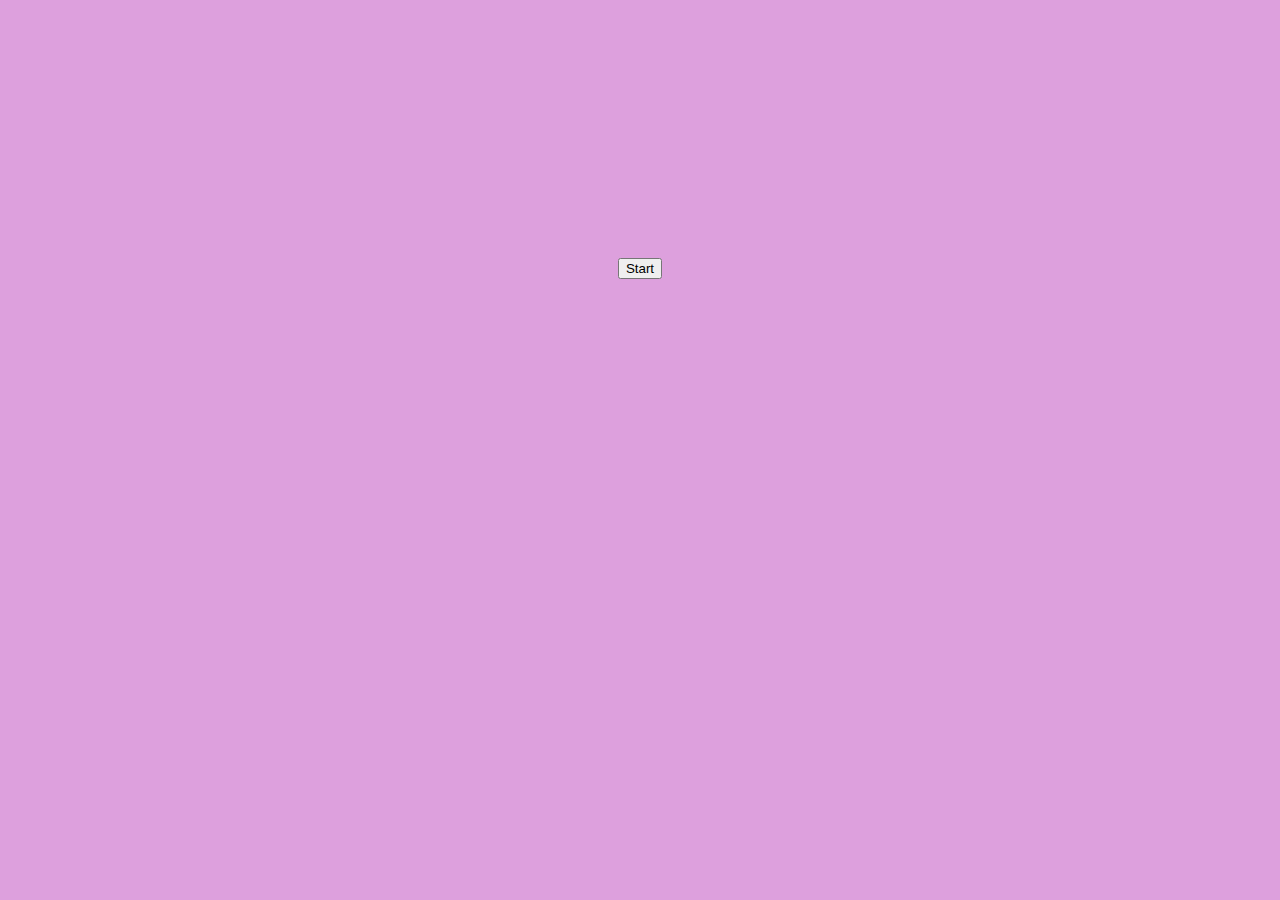
==== index.html @ 9bd62ded "update" ====
<!DOCTYPE html>
<html lang="pt-br">
<head>
    <meta charset="UTF-8">
    <meta name="viewport" content="width=device-width, initial-scale=1.0">
    <title>Document</title>
    <style>
        body{
            background-color: plum;
        }
        div{
            text-align: center;
            padding: 250px;
        }
    </style>
</head>
<body>
    <div><button>Start</button></div>
</body>
</html>
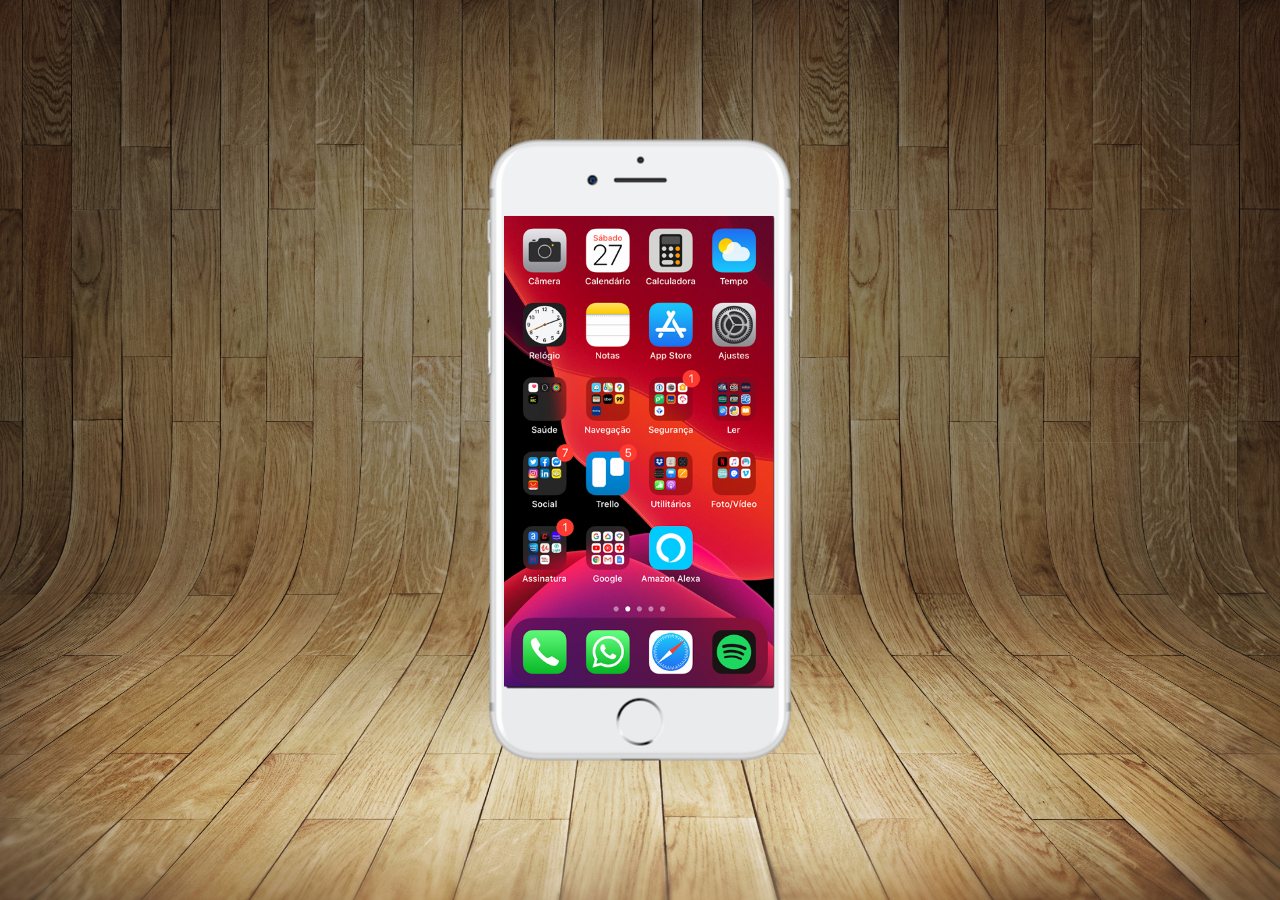
==== commit c7749d05: "update" ====
--- a/index.html
+++ b/index.html
@@ -1,20 +1,20 @@
 <!DOCTYPE html>
 <html lang="pt-br">
 <head>
-    <meta charset="UTF-8">
+    <meta charset= >
     <meta name="viewport" content="width=device-width, initial-scale=1.0">
-    <title>Document</title>
-    <style>
-        body{
-            background-color: plum;
-        }
-        div{
-            text-align: center;
-            padding: 250px;
-        }
-    </style>
+    <title>Projeto Rede Social</title>
+    <link rel="stylesheet" href="estilo/estilo.css">
+    <link rel="shortcut icon" href="img/favicon.ico" type="image/x-icon">
 </head>
 <body>
-    <div><button>Start</button></div>
+    <main>
+        <section id="telefone">
+            <iframe src="pagextras/home.html" name="tela" id="tela" frameborder="0"></iframe>
+        </section>
+        <section id="redes">
+
+        </section>
+    </main>
 </body>
 </html>--- a/estilo/estilo.css
+++ b/estilo/estilo.css
@@ -0,0 +1,39 @@
+@charset "UTF-8";
+
+*{  
+    margin: 0px;
+    padding: 0px;
+    font-family: Arial, Helvetica, sans-serif;
+}
+
+
+    
+body{
+    background: url(../img/fundo-madeira.jpg) no-repeat top center;
+    background-size: cover;
+    background-attachment: fixed;
+}
+
+main{
+    position: relative;
+    height: 100vh;
+}
+
+section#telefone{
+    position: absolute;
+    top: 50%;
+    left: 50%;
+    transform: translate( -50%, -50%);
+
+    height: 627px;
+    width: 311px;
+    background: url(../img/frame-iphone.png) no-repeat;
+}
+
+iframe#tela{
+    position: relative;
+    top:79px;
+    left:19px;
+    height: 471px;
+    width: 270px;
+}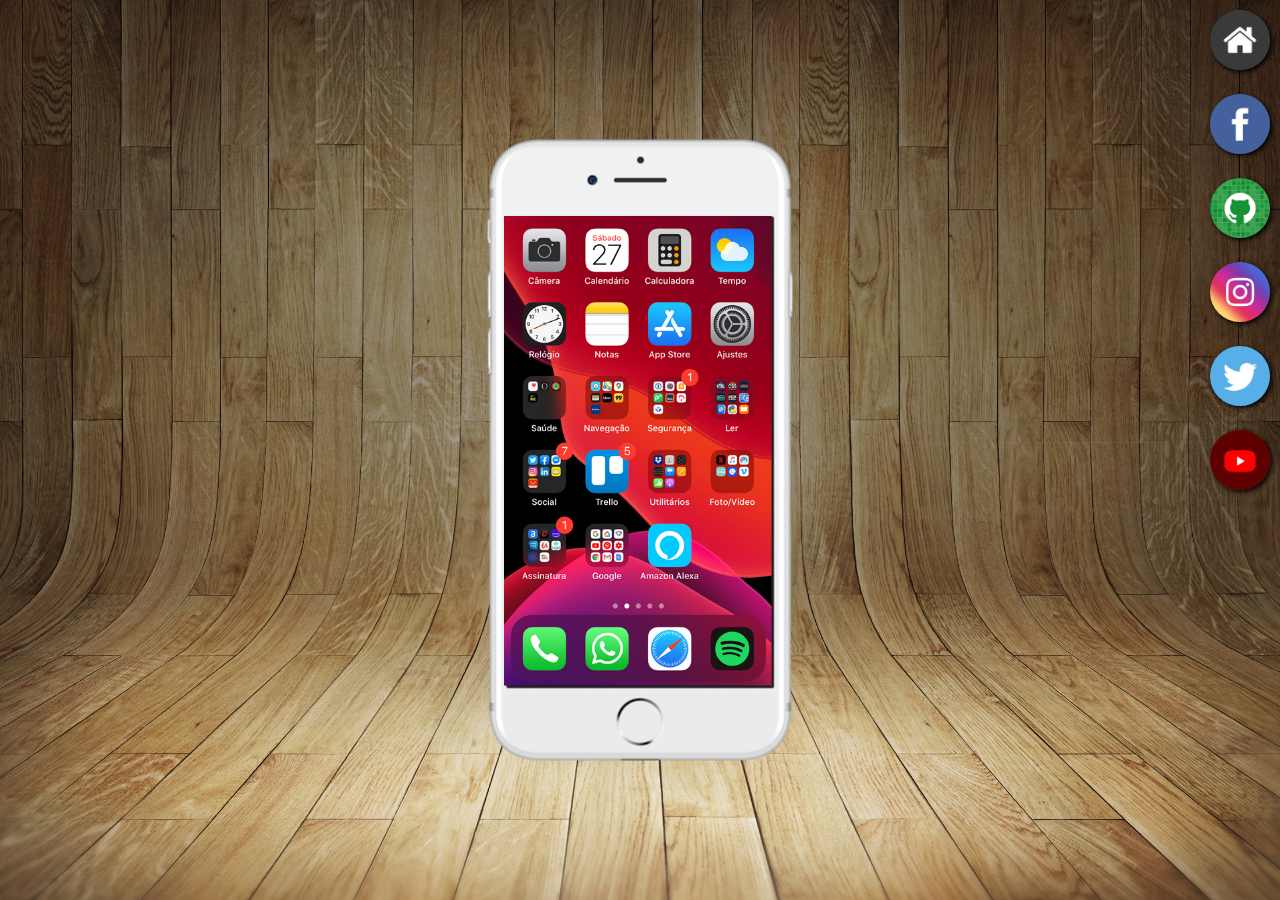
==== commit 835e4498: "update css" ====
--- a/index.html
+++ b/index.html
@@ -10,10 +10,17 @@
 <body>
     <main>
         <section id="telefone">
-            <iframe src="pagextras/home.html" name="tela" id="tela" frameborder="0"></iframe>
+            <iframe src="pagextras/home.html" name="tela" id="tela" frameborder="0">
+                Seu navegador não é compatível com isso.
+            </iframe>
         </section>
         <section id="redes">
-
+            <a href="#"><img src="img/logo-home.jpg" alt=""></a><br>
+            <a href="#" target="tela"><img src="img/logo-facebook.jpg" alt="facebook"></a><br>
+            <a href="#" target="tela"><img src="img/logo-github.jpg" alt="git hub"></a><br>
+            <a href="#" target="tela"><img src="img/logo-instagram.jpg" alt="instagram"></a><br>
+            <a href="#" target="tela"><img src="img/logo-twitter.jpg" alt="x"></a><br>
+            <a href="#" target="tela"><img src="img/logo-youtube.jpg" alt="youtube"></a><br>
         </section>
     </main>
 </body>
--- a/estilo/estilo.css
+++ b/estilo/estilo.css
@@ -30,10 +30,32 @@
     background: url(../img/frame-iphone.png) no-repeat;
 }
 
+section#redes{
+    text-align: right;
+}
+
+
+section#redes > a > img{
+    width: 60px;
+    margin:10px;
+    border-radius: 50%;
+    box-shadow: 2px 2px 5px black;
+    box-sizing: border-box;
+}
+
+section#redes img:hover{
+    border: 2px solid rgba(255, 255, 255, 0.493);
+    transform: translate(-3px, -3px);
+    box-shadow: 5px 5px 10px black;
+    transition: transform .5s border 1s;
+}
+
+
 iframe#tela{
     position: relative;
     top:79px;
     left:19px;
-    height: 471px;
-    width: 270px;
+    height: 470px;
+    width: 268px;
+    scroll-margin: 0px;
 }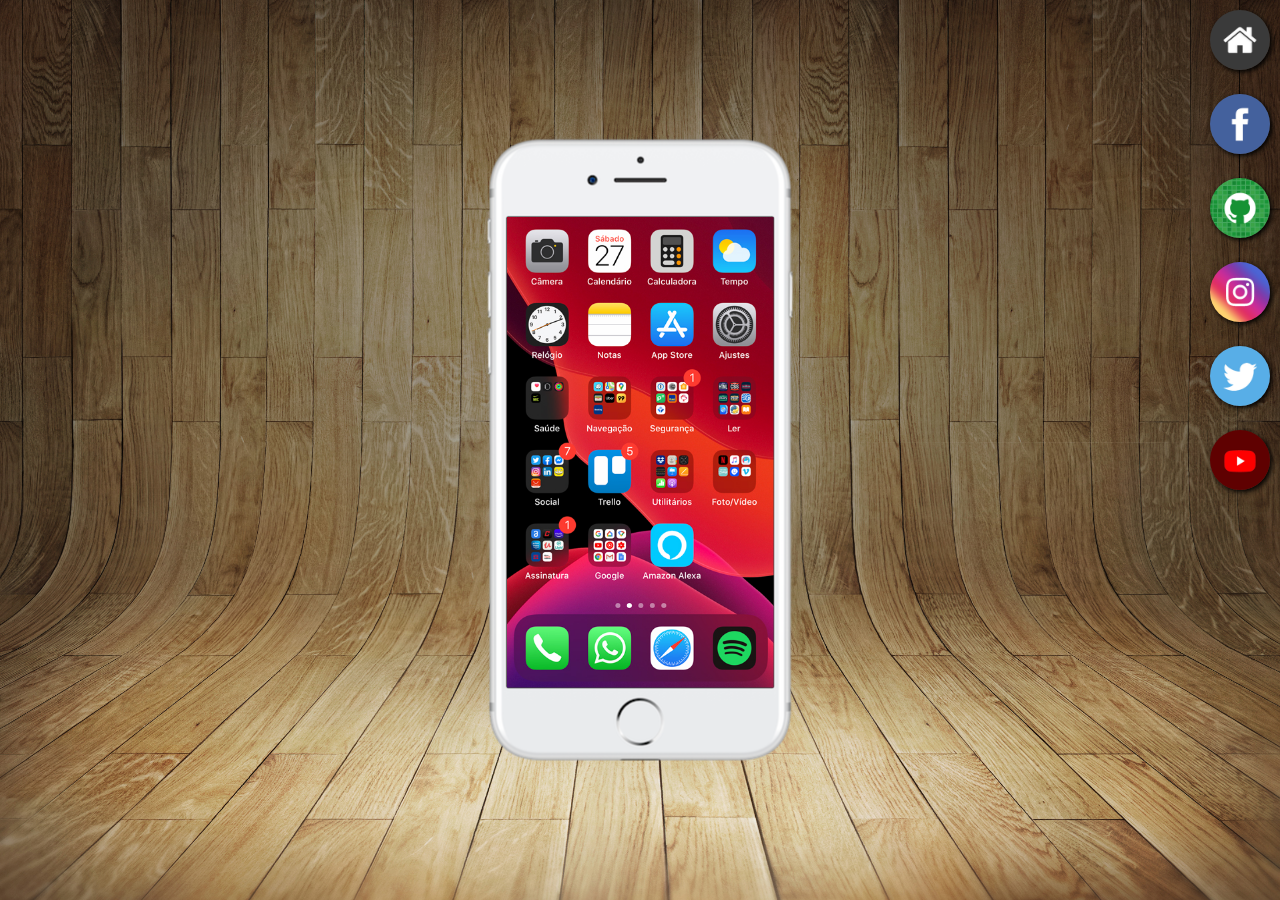
==== commit 8d817ae3: "update" ====
--- a/index.html
+++ b/index.html
@@ -17,10 +17,10 @@
         <section id="redes">
             <a href="#"><img src="img/logo-home.jpg" alt=""></a><br>
             <a href="#" target="tela"><img src="img/logo-facebook.jpg" alt="facebook"></a><br>
-            <a href="#" target="tela"><img src="img/logo-github.jpg" alt="git hub"></a><br>
-            <a href="#" target="tela"><img src="img/logo-instagram.jpg" alt="instagram"></a><br>
+            <a href="pagextras/git.html" target="tela"><img src="img/logo-github.jpg" alt="git hub"></a><br>
+            <a href="pagextras/insta.html" target="tela"><img src="img/logo-instagram.jpg" alt="instagram"></a><br>
             <a href="#" target="tela"><img src="img/logo-twitter.jpg" alt="x"></a><br>
-            <a href="#" target="tela"><img src="img/logo-youtube.jpg" alt="youtube"></a><br>
+            <a href="pagextras/you.html" target="tela"><img src="img/logo-youtube.jpg" alt="youtube"></a><br>
         </section>
     </main>
 </body>
--- a/estilo/estilo.css
+++ b/estilo/estilo.css
@@ -53,9 +53,8 @@
 
 iframe#tela{
     position: relative;
-    top:79px;
-    left:19px;
-    height: 470px;
-    width: 268px;
-    scroll-margin: 0px;
+    top:80px;
+    left:22px;
+    height: 471px;
+    width: 267px;
 }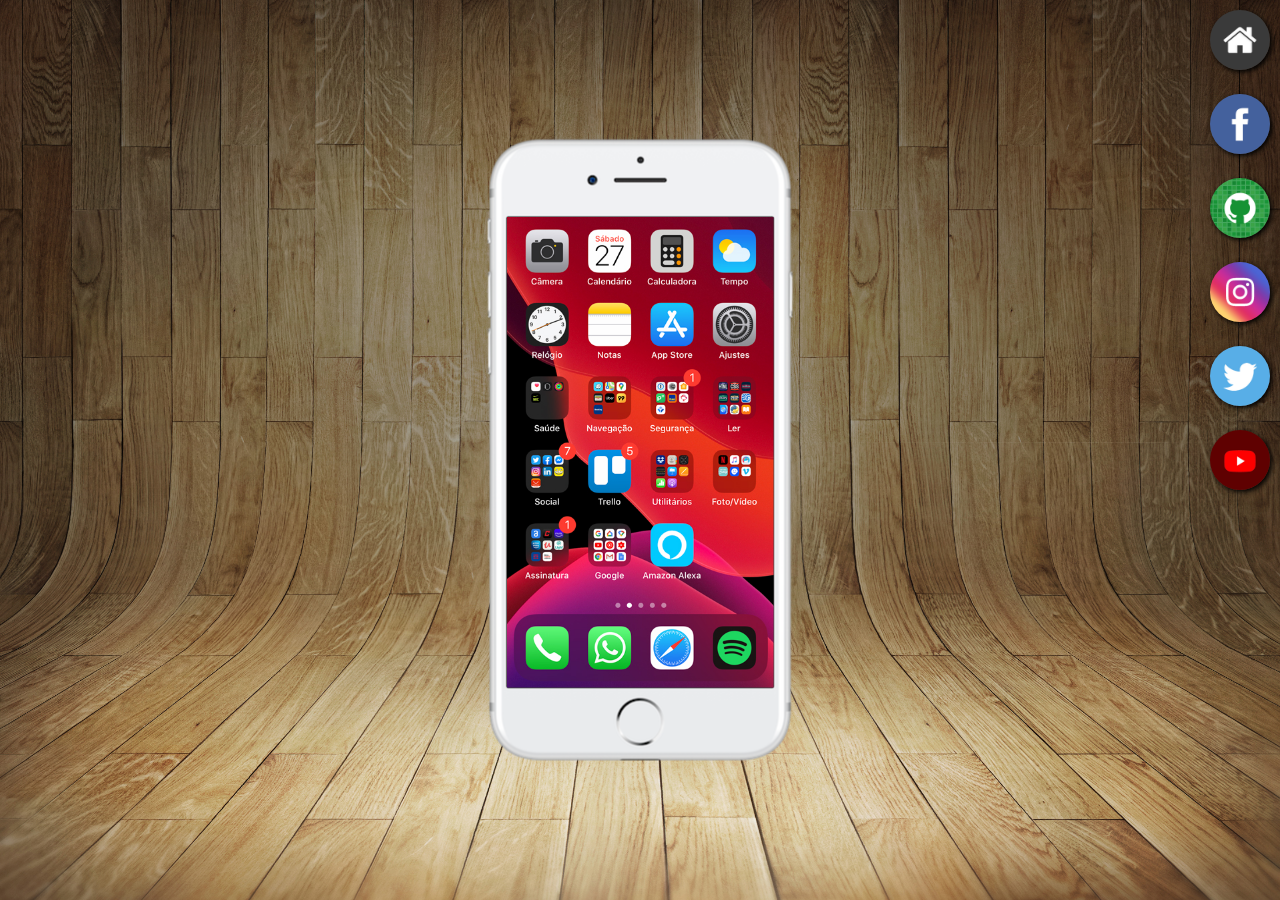
==== commit 69bb8d29: "update" ====
--- a/index.html
+++ b/index.html
@@ -15,8 +15,10 @@
             </iframe>
         </section>
         <section id="redes">
-            <a href="#"><img src="img/logo-home.jpg" alt=""></a><br>
+            <a href="pagextras/home.html" target="tela"><img src="img/logo-home.jpg" alt="home"></a><br>
+
             <a href="#" target="tela"><img src="img/logo-facebook.jpg" alt="facebook"></a><br>
+            
             <a href="pagextras/git.html" target="tela"><img src="img/logo-github.jpg" alt="git hub"></a><br>
             <a href="pagextras/insta.html" target="tela"><img src="img/logo-instagram.jpg" alt="instagram"></a><br>
             <a href="#" target="tela"><img src="img/logo-twitter.jpg" alt="x"></a><br>
